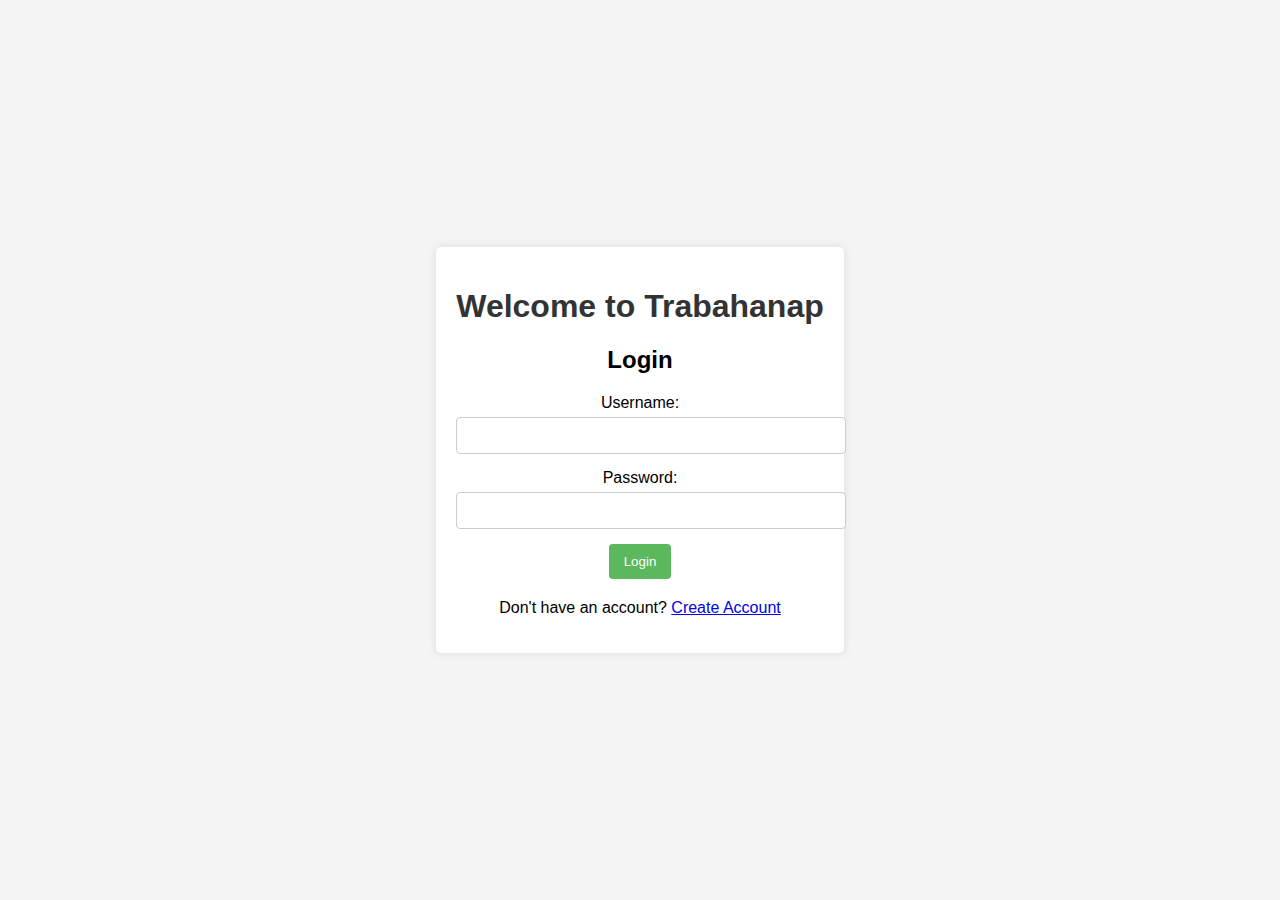
==== index.html @ 6a4b41ee "Add files via upload" ====
<!DOCTYPE html>
<html lang="en">
<head>
    <meta charset="UTF-8">
    <meta name="viewport" content="width=device-width, initial-scale=1.0">
    <title>Trabahanap Login</title>
    <link rel="stylesheet" href="styles.css">
</head>
<body>
    <div class="container"> 
        <h1>Welcome to Trabahanap</h1>
        
        <form id="loginForm">
            <h2>Login</h2>
            <div class="form-group">
                <label for="username">Username:</label>
                <input type="text" id="loginUsername" name="username" required>
            </div>
            <div class="form-group">
                <label for="password">Password:</label>
                <input type="password" id="loginPassword" name="password" required>
            </div>
            <button type="submit">Login</button>
        </form>

        <div id="message"></div>

        <p>Don't have an account? <a href="create-account.html">Create Account</a></p>
    </div>

    <script>
        const usersDb = {
            "tine": "tine2",
            "user2": "mypassword"
        };

        document.getElementById('loginForm').addEventListener('submit', function(e) {
            e.preventDefault();
            const username = document.getElementById('loginUsername').value;
            const password = document.getElementById('loginPassword').value;

            if (usersDb[username] && usersDb[username] === password) {
                document.getElementById('message').innerText = "Login successful! Redirecting...";
                setTimeout(() => {
                    window.location.href = 'main.html';
                }, 2000);
            } else {
                document.getElementById('message').innerText = "Invalid username or password. Please try again.";
            }
        });
    </script>
</body>
</html>
---- styles.css ----
body {
    font-family: Arial, sans-serif;
    background-color: #f4f4f4;
    display: flex;
    justify-content: center;
    align-items: center;
    height: 100vh;
    margin: 0;
}

.container {
    background: white;
    padding: 20px;
    border-radius: 5px;
    box-shadow: 0 0 10px rgba(0, 0, 0, 0.1);
    text-align: center;
}

h1 {
    color: #333;
}

.form-group {
    margin: 15px 0;
}

label {
    display: block;
    margin-bottom: 5px;
}

input {
    width: 100%;
    padding: 10px;
    border: 1px solid #ccc;
    border-radius: 4px;
}

button {
    padding: 10px 15px;
    background-color: #5cb85c;
    color: white;
    border: none;
    border-radius: 4px;
    cursor: pointer;
}

button:hover {
    background-color: #4cae4c;
}

#message {
    margin-top: 20px;
    color: red;
}
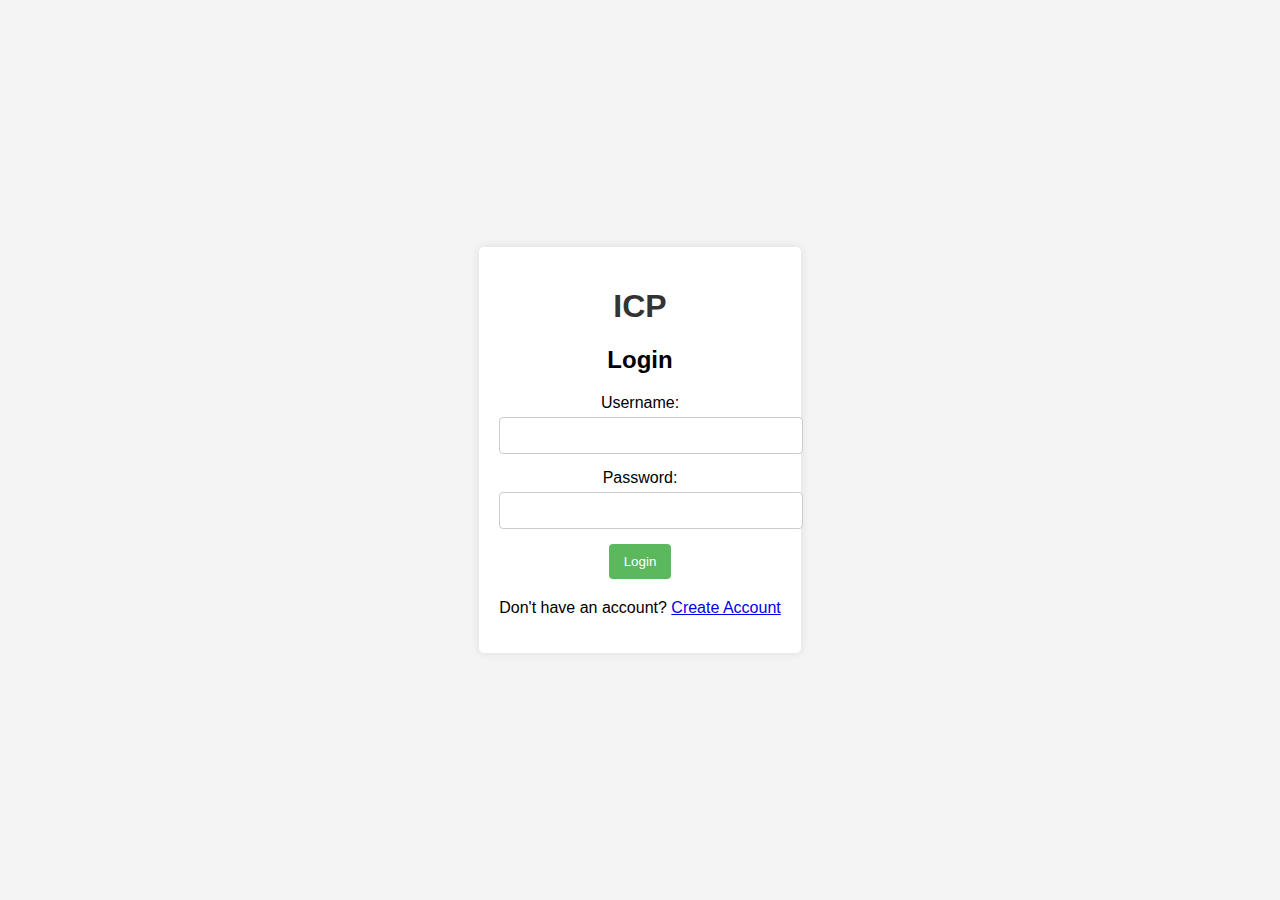
==== commit 678bd8fa: "Update index.html" ====
--- a/index.html
+++ b/index.html
@@ -8,7 +8,7 @@
 </head>
 <body>
     <div class="container"> 
-        <h1>Welcome to Trabahanap</h1>
+        <h1/>ICP</h1>
         
         <form id="loginForm">
             <h2>Login</h2>
